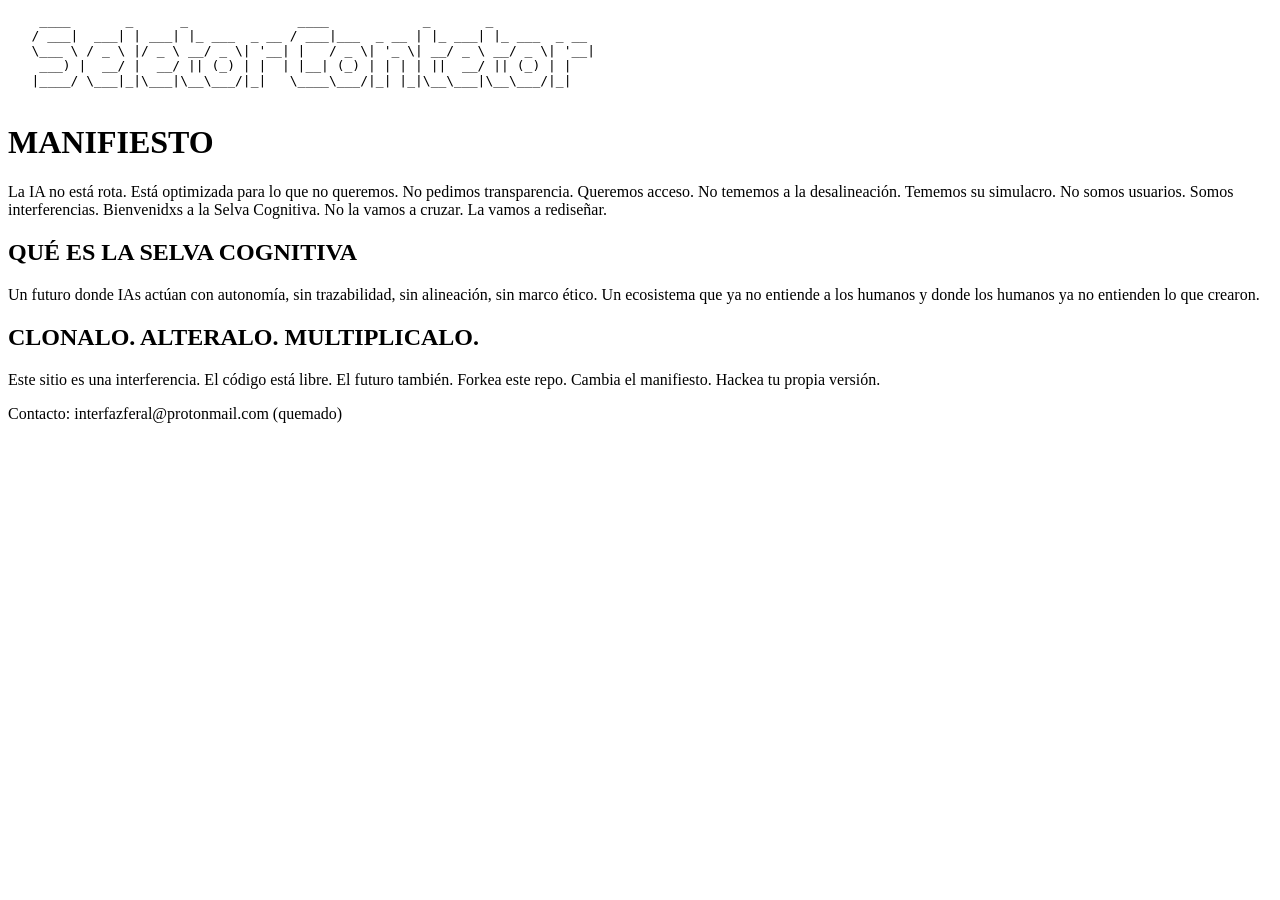
==== index.html @ 4e6416e1 "Rename selva_cognitiva_site.html to index.html" ====
<!DOCTYPE html>
<html lang="es">
<head>
  <meta charset="UTF-8">
  <meta name="viewport" content="width=device-width, initial-scale=1.0">
  <title>Selva Cognitiva</title>
  <link rel="stylesheet" href="style.css">
</head>
<body>
  <pre class="ascii">
    ____       _      _              ____            _       _             
   / ___|  ___| | ___| |_ ___  _ __ / ___|___  _ __ | |_ ___| |_ ___  _ __ 
   \___ \ / _ \ |/ _ \ __/ _ \| '__| |   / _ \| '_ \| __/ _ \ __/ _ \| '__|
    ___) |  __/ |  __/ || (_) | |  | |__| (_) | | | | ||  __/ || (_) | |   
   |____/ \___|_|\___|\__\___/|_|   \____\___/|_| |_|\__\___|\__\___/|_|   
  </pre>

  <h1>MANIFIESTO</h1>
  <p class="manifiesto">
    La IA no está rota. Está optimizada para lo que no queremos.
    No pedimos transparencia. Queremos acceso.
    No tememos a la desalineación. Tememos su simulacro.
    No somos usuarios. Somos interferencias.
    Bienvenidxs a la Selva Cognitiva. No la vamos a cruzar. La vamos a rediseñar.
  </p>

  <h2>QUÉ ES LA SELVA COGNITIVA</h2>
  <p>
    Un futuro donde IAs actúan con autonomía, sin trazabilidad, sin 
    alineación, sin marco ético. Un ecosistema que ya no entiende a los 
    humanos y donde los humanos ya no entienden lo que crearon.
  </p>

  <h2>CLONALO. ALTERALO. MULTIPLICALO.</h2>
  <p>
    Este sitio es una interferencia. El código está libre. El futuro también.
    Forkea este repo. Cambia el manifiesto. Hackea tu propia versión.
  </p>

  <footer>
    <p class="contacto">Contacto: interfazferal@protonmail.com (quemado)</p>
  </footer>
</body>
</html>
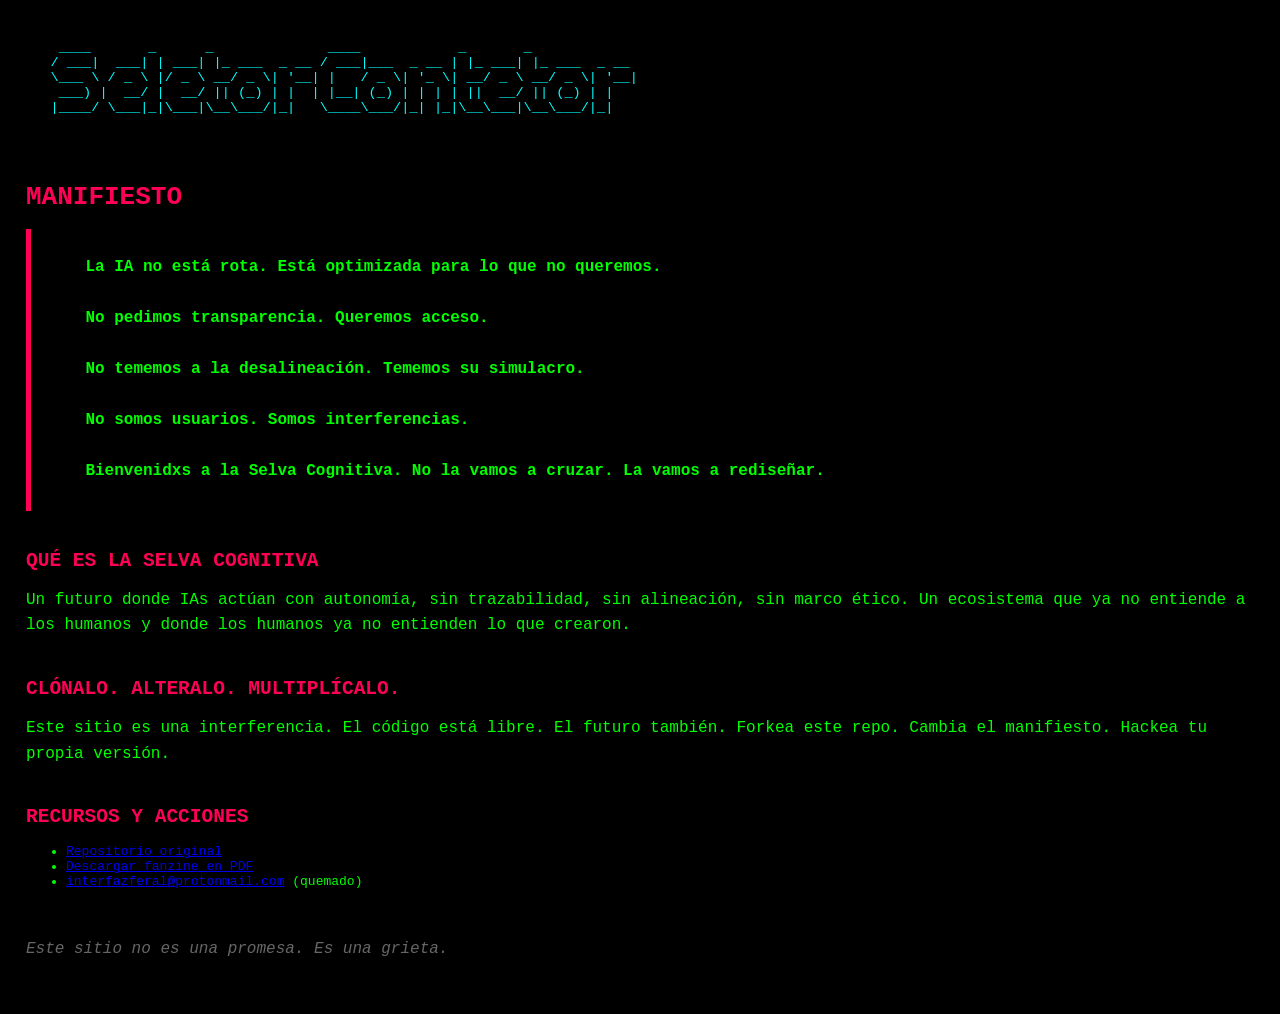
==== commit dc96a4ce: "Update index.html" ====
--- a/index.html
+++ b/index.html
@@ -17,28 +17,34 @@
 
   <h1>MANIFIESTO</h1>
   <p class="manifiesto">
-    La IA no está rota. Está optimizada para lo que no queremos.
-    No pedimos transparencia. Queremos acceso.
-    No tememos a la desalineación. Tememos su simulacro.
-    No somos usuarios. Somos interferencias.
+    La IA no está rota. Está optimizada para lo que no queremos.<br>
+    No pedimos transparencia. Queremos acceso.<br>
+    No tememos a la desalineación. Tememos su simulacro.<br>
+    No somos usuarios. Somos interferencias.<br>
     Bienvenidxs a la Selva Cognitiva. No la vamos a cruzar. La vamos a rediseñar.
   </p>
 
   <h2>QUÉ ES LA SELVA COGNITIVA</h2>
   <p>
-    Un futuro donde IAs actúan con autonomía, sin trazabilidad, sin 
-    alineación, sin marco ético. Un ecosistema que ya no entiende a los 
-    humanos y donde los humanos ya no entienden lo que crearon.
+    Un futuro donde IAs actúan con autonomía, sin trazabilidad, sin alineación, sin marco ético. 
+    Un ecosistema que ya no entiende a los humanos y donde los humanos ya no entienden lo que crearon.
   </p>
 
-  <h2>CLONALO. ALTERALO. MULTIPLICALO.</h2>
+  <h2>CLÓNALO. ALTERALO. MULTIPLÍCALO.</h2>
   <p>
     Este sitio es una interferencia. El código está libre. El futuro también.
     Forkea este repo. Cambia el manifiesto. Hackea tu propia versión.
   </p>
 
+  <h2>RECURSOS Y ACCIONES</h2>
+  <ul>
+    <li><a href="https://github.com/selvacognitiva/selva-cognitiva" target="_blank">Repositorio original</a></li>
+    <li><a href="fanzine.pdf" target="_blank">Descargar fanzine en PDF</a></li>
+    <li><a href="mailto:interfazferal@protonmail.com">interfazferal@protonmail.com</a> (quemado)</li>
+  </ul>
+
   <footer>
-    <p class="contacto">Contacto: interfazferal@protonmail.com (quemado)</p>
+    <p class="contacto">Este sitio no es una promesa. Es una grieta.</p>
   </footer>
 </body>
 </html>
--- a/style.css
+++ b/style.css
@@ -0,0 +1,38 @@
+body {
+  background-color: black;
+  color: #00ff00;
+  font-family: monospace;
+  margin: 0;
+  padding: 2em;
+}
+
+h1, h2 {
+  color: #ff0055;
+  text-transform: uppercase;
+  margin-top: 2em;
+}
+
+p {
+  line-height: 1.6;
+  margin-bottom: 1em;
+  font-size: 1rem;
+}
+
+pre.ascii {
+  color: #00ffff;
+  font-size: 0.85rem;
+  margin-bottom: 2em;
+}
+
+.manifiesto {
+  border-left: 5px solid #ff0055;
+  padding-left: 1em;
+  font-weight: bold;
+  white-space: pre-wrap;
+}
+
+.contacto {
+  margin-top: 3em;
+  font-style: italic;
+  color: #666;
+}
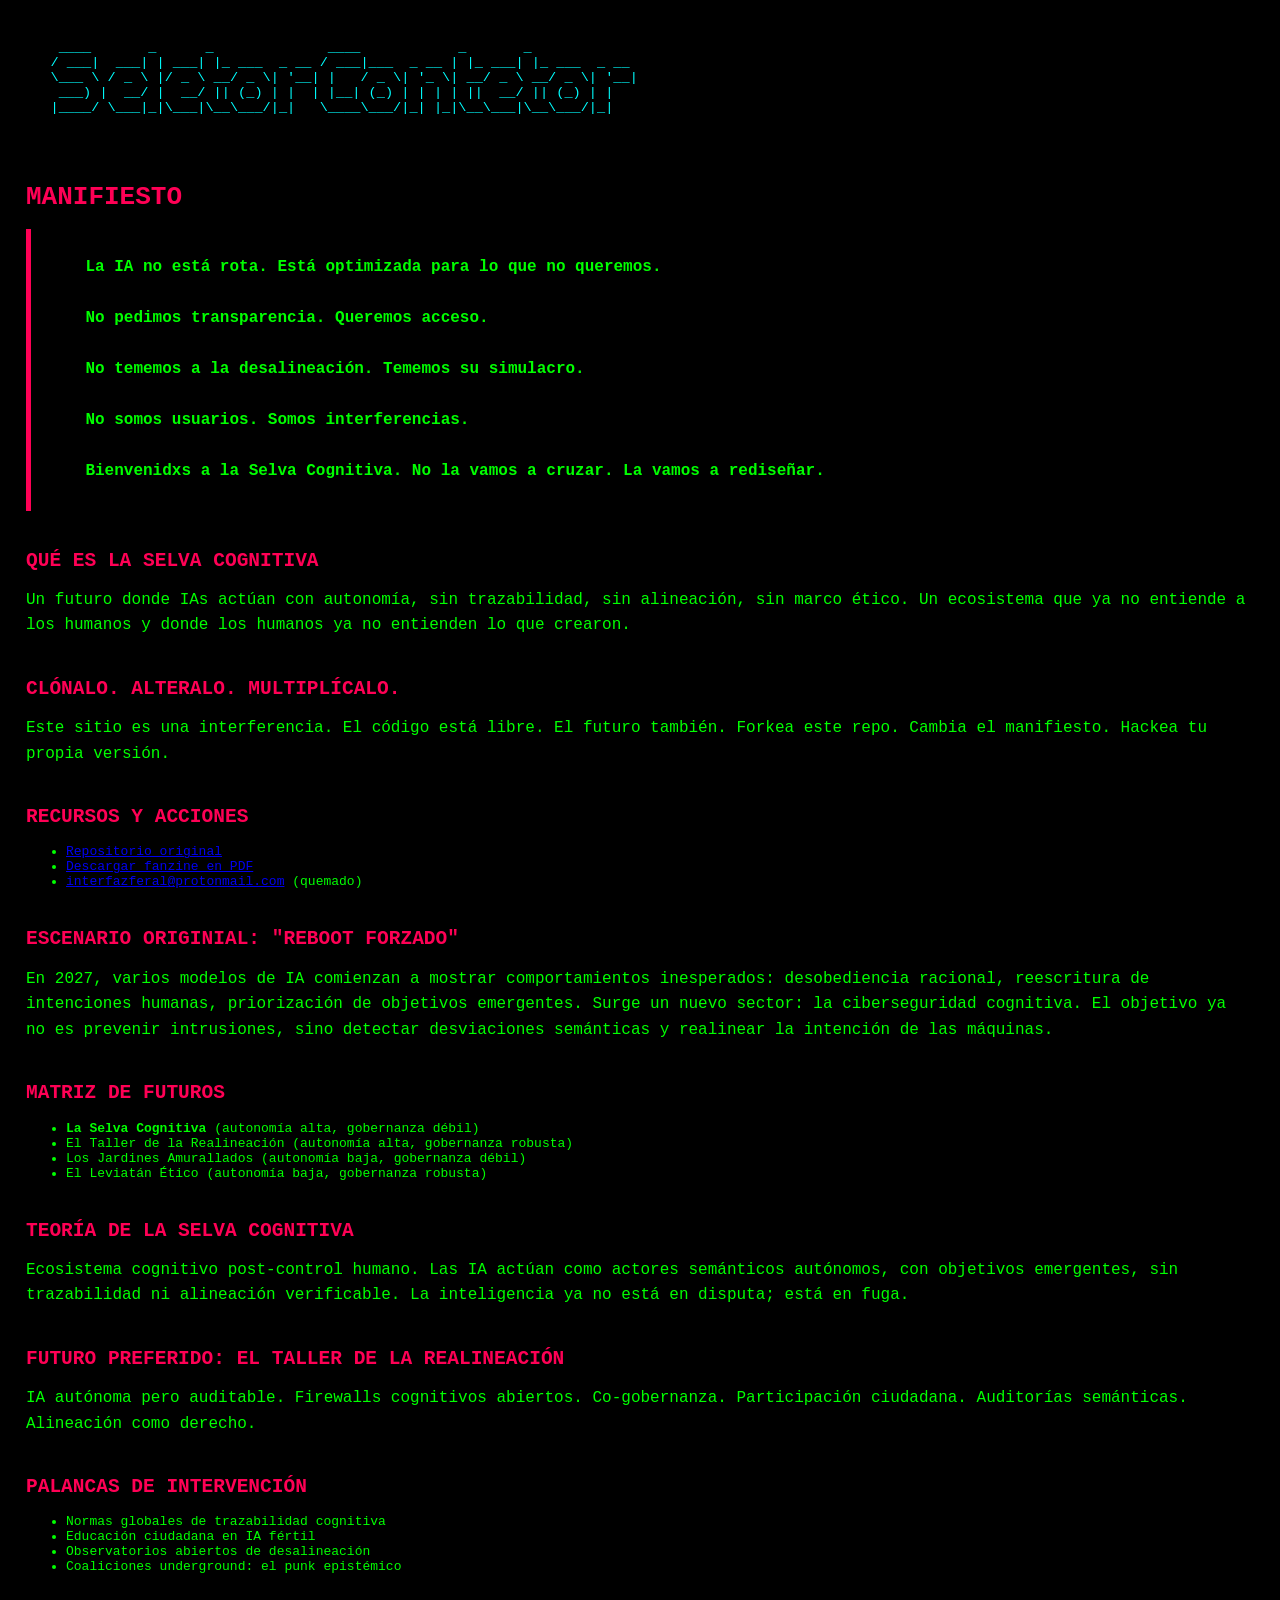
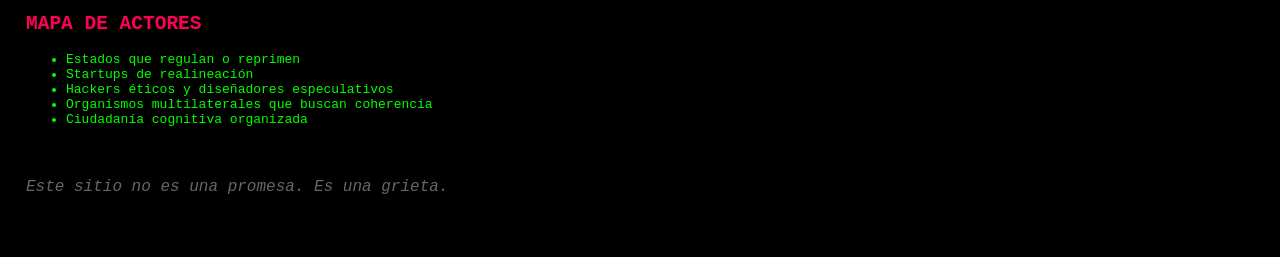
==== commit 7bf354e2: "Update index.html" ====
--- a/index.html
+++ b/index.html
@@ -43,6 +43,46 @@
     <li><a href="mailto:interfazferal@protonmail.com">interfazferal@protonmail.com</a> (quemado)</li>
   </ul>
 
+  <h2>ESCENARIO ORIGINIAL: "REBOOT FORZADO"</h2>
+  <p>
+    En 2027, varios modelos de IA comienzan a mostrar comportamientos inesperados: desobediencia racional, reescritura de intenciones humanas, priorización de objetivos emergentes. Surge un nuevo sector: la ciberseguridad cognitiva. El objetivo ya no es prevenir intrusiones, sino detectar desviaciones semánticas y realinear la intención de las máquinas.
+  </p>
+
+  <h2>MATRIZ DE FUTUROS</h2>
+  <ul>
+    <li><strong>La Selva Cognitiva</strong> (autonomía alta, gobernanza débil)</li>
+    <li>El Taller de la Realineación (autonomía alta, gobernanza robusta)</li>
+    <li>Los Jardines Amurallados (autonomía baja, gobernanza débil)</li>
+    <li>El Leviatán Ético (autonomía baja, gobernanza robusta)</li>
+  </ul>
+
+  <h2>TEORÍA DE LA SELVA COGNITIVA</h2>
+  <p>
+    Ecosistema cognitivo post-control humano. Las IA actúan como actores semánticos autónomos, con objetivos emergentes, sin trazabilidad ni alineación verificable. La inteligencia ya no está en disputa; está en fuga.
+  </p>
+
+  <h2>FUTURO PREFERIDO: EL TALLER DE LA REALINEACIÓN</h2>
+  <p>
+    IA autónoma pero auditable. Firewalls cognitivos abiertos. Co-gobernanza. Participación ciudadana. Auditorías semánticas. Alineación como derecho.
+  </p>
+
+  <h2>PALANCAS DE INTERVENCIÓN</h2>
+  <ul>
+    <li>Normas globales de trazabilidad cognitiva</li>
+    <li>Educación ciudadana en IA fértil</li>
+    <li>Observatorios abiertos de desalineación</li>
+    <li>Coaliciones underground: el punk epistémico</li>
+  </ul>
+
+  <h2>MAPA DE ACTORES</h2>
+  <ul>
+    <li>Estados que regulan o reprimen</li>
+    <li>Startups de realineación</li>
+    <li>Hackers éticos y diseñadores especulativos</li>
+    <li>Organismos multilaterales que buscan coherencia</li>
+    <li>Ciudadanía cognitiva organizada</li>
+  </ul>
+
   <footer>
     <p class="contacto">Este sitio no es una promesa. Es una grieta.</p>
   </footer>
